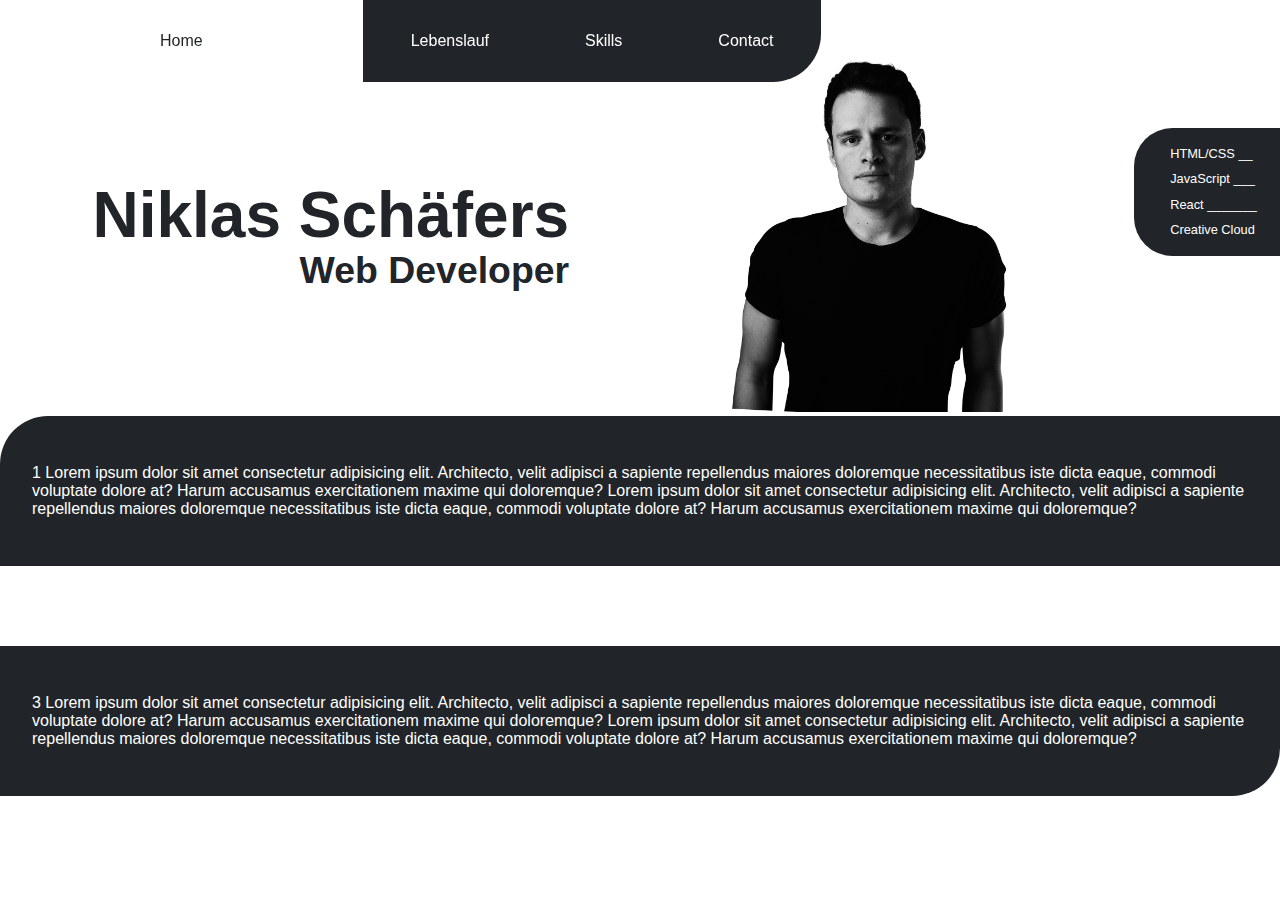
==== index.html @ 7ce63a65 "Created Sidebar and edited html" ====
<!DOCTYPE html>
<html lang="en">
  <head>
    <meta charset="UTF-8" />
    <meta http-equiv="X-UA-Compatible" content="IE=edge" />
    <meta name="viewport" content="width=device-width, initial-scale=1.0" />
    <link href="styles.css" rel="stylesheet" />
    <title>Portfolio</title>
  </head>
  <header>
    <div>
      <ul id="navbar">
        <li><a href="#index.html">Home</a></li>
        <li><a href="#Lebenslauf">Lebenslauf</a></li>
        <li><a href="#Skills">Skills</a></li>
        <li><a href="#Contact">Contact</a></li>
      </ul>
    </div>
  </header>
  <body>
    <div class="content">
      <div class="item-header">
        <h1>Niklas Schäfers</h1>
        <h3>Web Developer</h3>
      </div>
      <div class="item-photo">
        <img
          src="./Dateien/profilbild.jpg"
          width="300em"
          alt="portrait von niklas"
        />
      </div>
      <ul id="skillbar">
        <li><a href="https://en.wikipedia.org/wiki/HTML">HTML/CSS __ </a></li>
        <li><a href="https://www.javascript.com/">JavaScript ___ </a></li>
        <li><a href="https://reactjs.org/">React _______</a></li>
        <li>
          <a href="https://www.adobe.com/de/creativecloud.html"
            >Creative Cloud</a
          >
        </li>
      </ul>
      <div class="item1" id="CV">
        <p>
          1 Lorem ipsum dolor sit amet consectetur adipisicing elit. Architecto,
          velit adipisci a sapiente repellendus maiores doloremque
          necessitatibus iste dicta eaque, commodi voluptate dolore at? Harum
          accusamus exercitationem maxime qui doloremque? Lorem ipsum dolor sit
          amet consectetur adipisicing elit. Architecto, velit adipisci a
          sapiente repellendus maiores doloremque necessitatibus iste dicta
          eaque, commodi voluptate dolore at? Harum accusamus exercitationem
          maxime qui doloremque?
        </p>
      </div>
      <div class="item2" id="Education">
        <p></p>
      </div>
      <div class="item3" id="Contact">
        <p>
          3 Lorem ipsum dolor sit amet consectetur adipisicing elit. Architecto,
          velit adipisci a sapiente repellendus maiores doloremque
          necessitatibus iste dicta eaque, commodi voluptate dolore at? Harum
          accusamus exercitationem maxime qui doloremque? Lorem ipsum dolor sit
          amet consectetur adipisicing elit. Architecto, velit adipisci a
          sapiente repellendus maiores doloremque necessitatibus iste dicta
          eaque, commodi voluptate dolore at? Harum accusamus exercitationem
          maxime qui doloremque?
        </p>
      </div>
    </div>
  </body>
</html>
---- styles.css ----
*,
*:before,
*:after {
  box-sizing: border-box;
}

.content{
    display: grid;
    grid-template-columns: repeat(2, auto);
    grid-template-rows: repeat(4, auto);
    grid-gap: 0px;
    margin: 0;
    
}

.item-header {
    grid-column: 1;
    font-size: 2em;
  justify-self: right;
  margin-top: 2em;
  align-self: center;
  text-align: right;
  line-height: 0.4em;
 
  }
  
  .item-photo {
   
    grid-column: 2;
    justify-self: center;
  align-self: center;
  padding-right: 7em;
  }

  .item1{
    grid-row: 3;
    grid-column: 1/3;
    padding: 2em;
    color: white;
    background-color: #212529;
    border-top-left-radius: 3em;
  }
    .item1:hover {
        background-color: white;
        color: #212529;
  }
  .item2{
    grid-row: 4;
    grid-column: 1/3;
    padding: 2em;
    
  }
  .item2:hover {
    color: white;
    background-color: #212529;
}

  .item3{
    grid-row: 5;
    grid-column: 1/3;
    padding: 2em;
    color: white;
    background-color: #212529;
    border-bottom-right-radius: 3em;
  }
    .item3:hover {
        background-color: white;
        color: #212529;
  }
 


body {
  margin: 0px;
  background-color: white;
  color: #212529;
  font-family: sans-serif;
  
}
#navbar {
    display: grid;
grid-template-columns: repeat(6, auto);
    position: fixed;
  list-style-type: none;
  margin: 0;
  text-align: center;
  padding: 2em 0em 2em 0em;
  overflow: hidden;
  background-color: #212529;
  border-bottom-right-radius: 3em;
}

#navbar li a {
  color: white;
  padding: 2em 3em;
  text-decoration: none;
}

#navbar li a:hover {
    background-color: white;
    color: #212529;
    padding: 10em;
}

#skillbar {
    display: grid;
grid-template-rows: repeat(5, auto);
position: absolute;
right: 0;
  list-style-type: none;
  text-align: left;
  overflow: hidden;
  line-height: 2em;
  overflow: hidden;
  margin-top: 10em;
  background-color: #212529;
  border-top-left-radius: 3em;
  border-bottom-left-radius: 3em;
  font-size: 0.8em;
  padding: 1em;
  padding-left: 1em;
}

#skillbar li a {
    color: white;
    text-decoration: none;
    padding: 0.8em;
    margin-left: 1em;
    
    
  }

  #skillbar li a:hover {
    background-color: white;
    color: #212529;
    
    
   
  }
  
  .content{
    display: grid;
    grid-template-columns: repeat(2, auto);
    grid-template-rows: repeat(4, auto);
    grid-gap: 0px;
    margin: 0;

/*
body h1 {
  text-align: center;
  display: grid;
  justify-content: center;
  align-content: center;
}
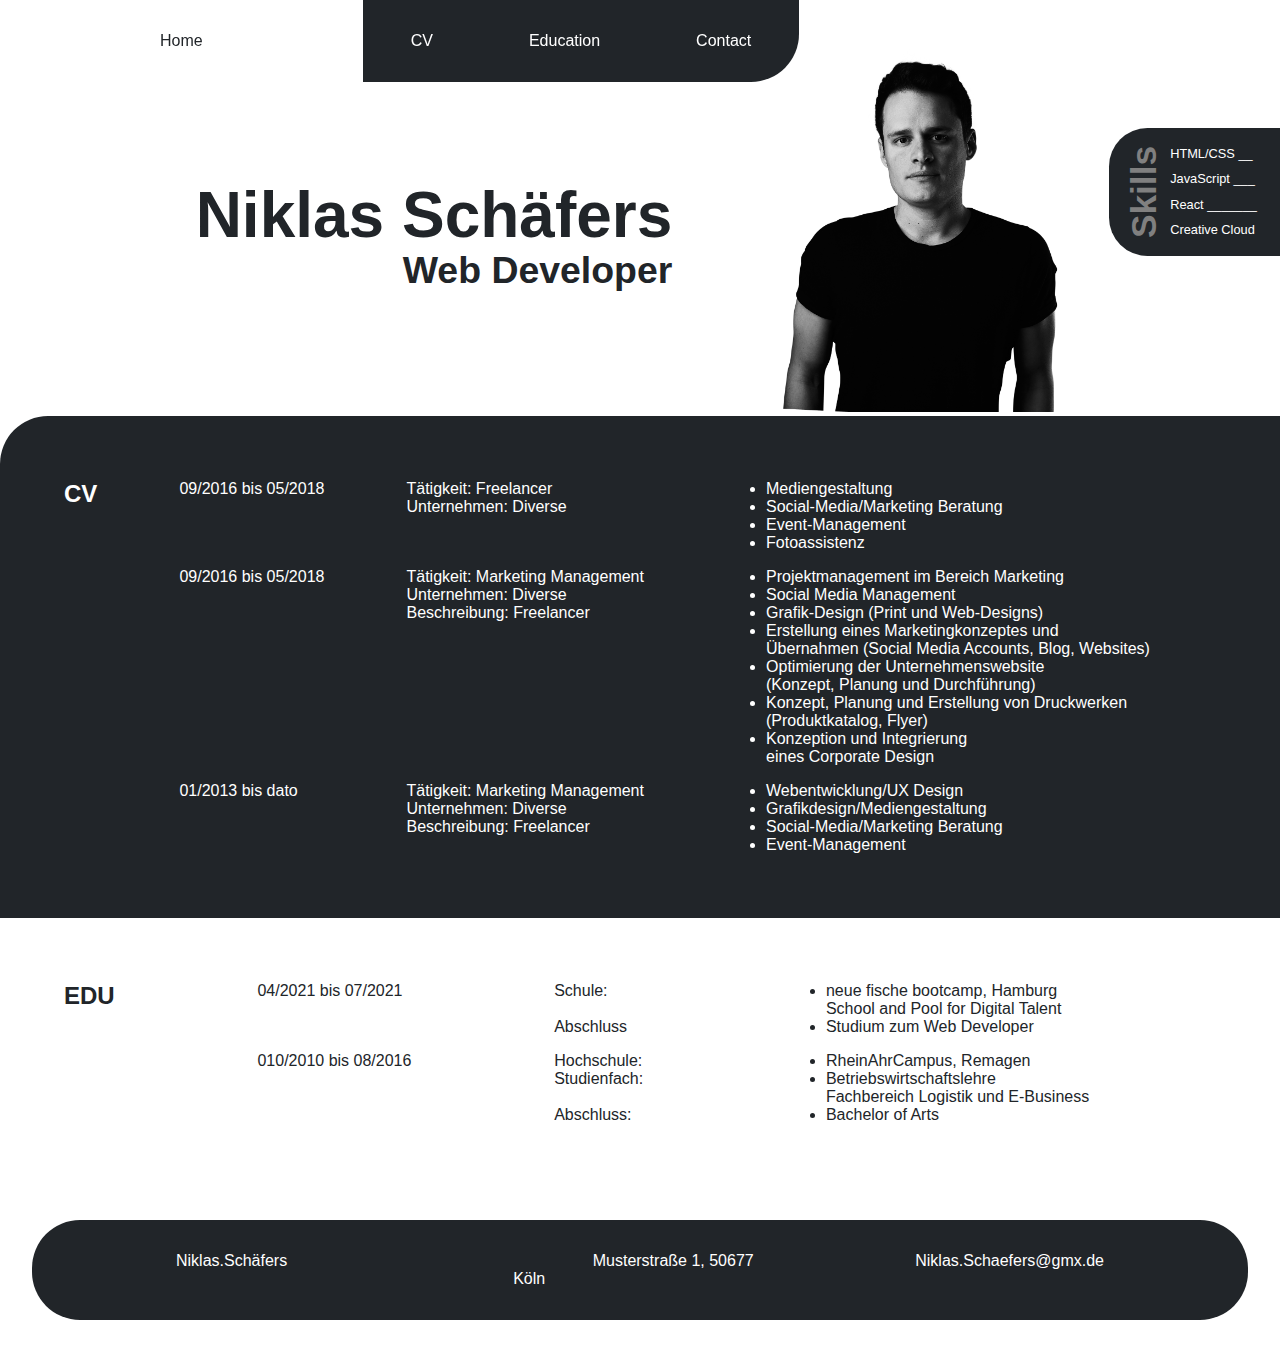
==== commit 2636ee6c: "edited CV and EDU, created contacts" ====
--- a/index.html
+++ b/index.html
@@ -10,18 +10,21 @@
   <header>
     <div>
       <ul id="navbar">
-        <li><a href="#index.html">Home</a></li>
-        <li><a href="#Lebenslauf">Lebenslauf</a></li>
-        <li><a href="#Skills">Skills</a></li>
-        <li><a href="#Contact">Contact</a></li>
+        <li><a href="./index.html">Home</a></li>
+        <li><a href="#cv">CV</a></li>
+        <li><a href="#edu">Education</a></li>
+        <li><a href="#contactdetails">Contact</a></li>
       </ul>
     </div>
   </header>
   <body>
+    <div id="skill">
+      <h2>Skills</h2>
+    </div>
     <div class="content">
       <div class="item-header">
         <h1>Niklas Schäfers</h1>
-        <h3>Web Developer</h3>
+        <h3 id="cv">Web Developer</h3>
       </div>
       <div class="item-photo">
         <img
@@ -30,6 +33,7 @@
           alt="portrait von niklas"
         />
       </div>
+
       <ul id="skillbar">
         <li><a href="https://en.wikipedia.org/wiki/HTML">HTML/CSS __ </a></li>
         <li><a href="https://www.javascript.com/">JavaScript ___ </a></li>
@@ -40,32 +44,120 @@
           >
         </li>
       </ul>
-      <div class="item1" id="CV">
-        <p>
-          1 Lorem ipsum dolor sit amet consectetur adipisicing elit. Architecto,
-          velit adipisci a sapiente repellendus maiores doloremque
-          necessitatibus iste dicta eaque, commodi voluptate dolore at? Harum
-          accusamus exercitationem maxime qui doloremque? Lorem ipsum dolor sit
-          amet consectetur adipisicing elit. Architecto, velit adipisci a
-          sapiente repellendus maiores doloremque necessitatibus iste dicta
-          eaque, commodi voluptate dolore at? Harum accusamus exercitationem
-          maxime qui doloremque?
-        </p>
+      <div class="container1">
+        <section><h2>CV</h2></section>
+        <section class="item1">
+          <p>09/2016 bis 05/2018</p>
+        </section>
+        <section class="item2">
+          <p>Tätigkeit: Freelancer<br />Unternehmen: Diverse <br /></p>
+        </section>
+        <section class="item3">
+          <ul>
+            <li>Mediengestaltung</li>
+            <li>Social-Media/Marketing Beratung</li>
+            <li>Event-Management</li>
+            <li>Fotoassistenz</li>
+          </ul>
+        </section>
+        <!-- </div>
+      <div class="item2"> -->
+        <section class="item1">
+          <p>09/2016 bis 05/2018</p>
+        </section>
+        <section class="item2">
+          <p>
+            Tätigkeit: Marketing Management<br />Unternehmen: Diverse
+            <br />Beschreibung: Freelancer
+          </p>
+        </section>
+        <section class="item3">
+          <ul>
+            <li>Projektmanagement im Bereich Marketing</li>
+            <li>Social Media Management</li>
+            <li>Grafik-Design (Print und Web-Designs)</li>
+            <li>
+              Erstellung eines Marketingkonzeptes und <br />Übernahmen (Social
+              Media Accounts, Blog, Websites)
+            </li>
+            <li>
+              Optimierung der Unternehmenswebsite <br />(Konzept, Planung und
+              Durchführung)
+            </li>
+            <li>
+              Konzept, Planung und Erstellung von Druckwerken
+              <br />(Produktkatalog, Flyer)
+            </li>
+            <li>Konzeption und Integrierung <br />eines Corporate Design</li>
+          </ul>
+        </section>
+        <section class="item1">
+          <p>01/2013 bis dato</p>
+        </section>
+        <section class="item2">
+          <p>
+            Tätigkeit: Marketing Management<br />Unternehmen: Diverse
+            <br />Beschreibung: Freelancer
+          </p>
+        </section>
+        <section class="item3">
+          <ul>
+            <li>Webentwicklung/UX Design</li>
+            <li>Grafikdesign/Mediengestaltung</li>
+            <li>Social-Media/Marketing Beratung</li>
+            <li>Event-Management</li>
+          </ul>
+        </section>
       </div>
-      <div class="item2" id="Education">
-        <p></p>
+      <div class="container2" id="edu">
+        <section><h2>EDU</h2></section>
+        <section class="item1">
+          <p>04/2021 bis 07/2021</p>
+        </section>
+        <section class="item2">
+          <p>Schule: <br /><br />Abschluss</p>
+        </section>
+        <section class="item3">
+          <ul>
+            <li>
+              neue fische bootcamp, Hamburg<br />
+              School and Pool for Digital Talent
+            </li>
+            <li>Studium zum Web Developer</li>
+          </ul>
+        </section>
+        <section class="item1">
+          <p>010/2010 bis 08/2016</p>
+        </section>
+        <section class="item2">
+          <p>Hochschule: <br />Studienfach: <br /><br />Abschluss:</p>
+        </section>
+        <section class="item3">
+          <ul>
+            <li>RheinAhrCampus, Remagen</li>
+            <li>
+              Betriebswirtschaftslehre<br />
+              Fachbereich Logistik und E-Business<br />
+            </li>
+            <li>Bachelor of Arts</li>
+          </ul>
+        </section>
       </div>
-      <div class="item3" id="Contact">
-        <p>
-          3 Lorem ipsum dolor sit amet consectetur adipisicing elit. Architecto,
-          velit adipisci a sapiente repellendus maiores doloremque
-          necessitatibus iste dicta eaque, commodi voluptate dolore at? Harum
-          accusamus exercitationem maxime qui doloremque? Lorem ipsum dolor sit
-          amet consectetur adipisicing elit. Architecto, velit adipisci a
-          sapiente repellendus maiores doloremque necessitatibus iste dicta
-          eaque, commodi voluptate dolore at? Harum accusamus exercitationem
-          maxime qui doloremque?
-        </p>
+      <div class="container3">
+        <ul id="contactdetails">
+          <li>
+            <a href="./index.html">Niklas.Schäfers</a>
+          </li>
+          <li>
+            <a
+              href="https://www.google.com/maps/d/viewer?mid=11gQVWOGYNc6qwz_icrHC0R3rOAQ&ll=50.931549507079374%2C6.918640000000034&z=13"
+              >Musterstraße 1, 50677 Köln</a
+            >
+          </li>
+          <li>
+            <a href="mailto:Niklas.Schaefers@gmx.de">Niklas.Schaefers@gmx.de</a>
+          </li>
+        </ul>
       </div>
     </div>
   </body>
--- a/styles.css
+++ b/styles.css
@@ -4,83 +4,64 @@
   box-sizing: border-box;
 }
 
-.content{
-    display: grid;
-    grid-template-columns: repeat(2, auto);
-    grid-template-rows: repeat(4, auto);
-    grid-gap: 0px;
-    margin: 0;
-    
+.content {
+  display: grid;
+  grid-template-columns: repeat(2, auto);
+  grid-template-rows: repeat(4, auto);
+  grid-gap: 0px;
+  margin: 0;
 }
 
 .item-header {
-    grid-column: 1;
-    font-size: 2em;
+  grid-column: 1;
+  font-size: 2em;
   justify-self: right;
   margin-top: 2em;
   align-self: center;
   text-align: right;
   line-height: 0.4em;
- 
-  }
-  
-  .item-photo {
-   
-    grid-column: 2;
-    justify-self: center;
+}
+
+.item-photo {
+  grid-column: 2;
+  justify-self: center;
   align-self: center;
   padding-right: 7em;
-  }
-
-  .item1{
-    grid-row: 3;
-    grid-column: 1/3;
-    padding: 2em;
-    color: white;
-    background-color: #212529;
-    border-top-left-radius: 3em;
-  }
-    .item1:hover {
-        background-color: white;
-        color: #212529;
-  }
-  .item2{
-    grid-row: 4;
-    grid-column: 1/3;
-    padding: 2em;
-    
-  }
-  .item2:hover {
-    color: white;
-    background-color: #212529;
-}
-
-  .item3{
-    grid-row: 5;
-    grid-column: 1/3;
-    padding: 2em;
-    color: white;
-    background-color: #212529;
-    border-bottom-right-radius: 3em;
-  }
-    .item3:hover {
-        background-color: white;
-        color: #212529;
-  }
- 
-
+}
+
+.container2 {
+  grid-row: 4;
+  grid-column: 1/3;
+  padding: 2em;
+}
+/* .container2:hover {
+  color: white;
+  background-color: #212529;
+} */
+
+.container3 {
+  grid-row: 5;
+  grid-column: 1/3;
+  padding: 2em;
+  background-color: white;
+  color: #212529;
+  border-bottom-right-radius: 3em;
+}
+.container3:hover {
+  background-color: white;
+  color: #212529;
+}
 
 body {
   margin: 0px;
   background-color: white;
   color: #212529;
   font-family: sans-serif;
-  
 }
 #navbar {
-    display: grid;
-grid-template-columns: repeat(6, auto);
-    position: fixed;
+  display: grid;
+  grid-template-columns: repeat(6, auto);
+  position: fixed;
   list-style-type: none;
   margin: 0;
   text-align: center;
@@ -97,16 +78,16 @@
 }
 
 #navbar li a:hover {
-    background-color: white;
-    color: #212529;
-    padding: 10em;
+  background-color: white;
+  color: #212529;
+  padding: 10em;
 }
 
 #skillbar {
-    display: grid;
-grid-template-rows: repeat(5, auto);
-position: absolute;
-right: 0;
+  display: grid;
+  grid-template-rows: repeat(5, auto);
+  position: absolute;
+  right: 0;
   list-style-type: none;
   text-align: left;
   overflow: hidden;
@@ -118,37 +99,109 @@
   border-bottom-left-radius: 3em;
   font-size: 0.8em;
   padding: 1em;
-  padding-left: 1em;
+  padding-left: 3em;
 }
 
 #skillbar li a {
+  color: white;
+  text-decoration: none;
+  padding: 0.8em;
+  margin-left: 1em;
+}
+
+#skillbar li a:hover {
+  background-color: white;
+  color: #212529;
+}
+
+#skill {
+    display: grid;
+  position: absolute;
+  right: 0;
+  font-size: 1.47em;
+  margin-top: 7.3em;
+  margin-right: 3.8em;
+  color: grey;
+  z-index:1;
+  transform: rotate(270deg);
+
+}
+
+
+.container1 {
+  display: grid;
+  grid-template-columns: repeat(auto-fit, 5, 20em);
+  align-content: left;
+  grid-gap: 1em;
+  margin: 0;
+  text-align: left;
+  grid-row: 3;
+  grid-column: 1/3;
+  padding: 4em;
+  color: white;
+  background-color: #212529;
+  border-top-left-radius: 3em;
+}
+
+/* .container1:hover {
+  background-color: white;
+  color: #212529;
+} */
+
+.container2 {
+  display: grid;
+  /* grid-template-columns: repeat(10, 1em); */
+  /* grid-template-columns: repeat(auto-fit, 3, 10em); */
+  align-content: left;
+  grid-gap: 1em;
+  margin: 0;
+  text-align: left;
+  padding: 4em;
+}
+
+h2 {
+  margin: 0em;
+  grid-column: 1;
+}
+
+.item1 {
+  grid-column: 2;
+}
+
+.item2 {
+  grid-column: 3;
+}
+
+.item3 {
+  grid-column: 4;
+}
+
+
+p,
+ul {
+  margin: 0;
+}
+
+#contactdetails {
+  display: grid;
+  grid-template-columns: repeat(3, auto);
+  list-style-type: none;
+  margin: 0;
+  text-align: center;
+  padding: 2em 0em 2em 0em;
+  overflow: hidden;
+  background-color: #212529;
+  border-radius: 3em;
+}
+
+#contactdetails li a {
     color: white;
+    padding: 9em 9em;
     text-decoration: none;
-    padding: 0.8em;
-    margin-left: 1em;
-    
-    
+    grid-column: 2/5;
   }
-
-  #skillbar li a:hover {
+  
+  #contactdetails li a:hover {
     background-color: white;
     color: #212529;
-    
-    
-   
-  }
-  
-  .content{
-    display: grid;
-    grid-template-columns: repeat(2, auto);
-    grid-template-rows: repeat(4, auto);
-    grid-gap: 0px;
-    margin: 0;
-
-/*
-body h1 {
-  text-align: center;
-  display: grid;
-  justify-content: center;
-  align-content: center;
-}
+    /* padding: 10em; */
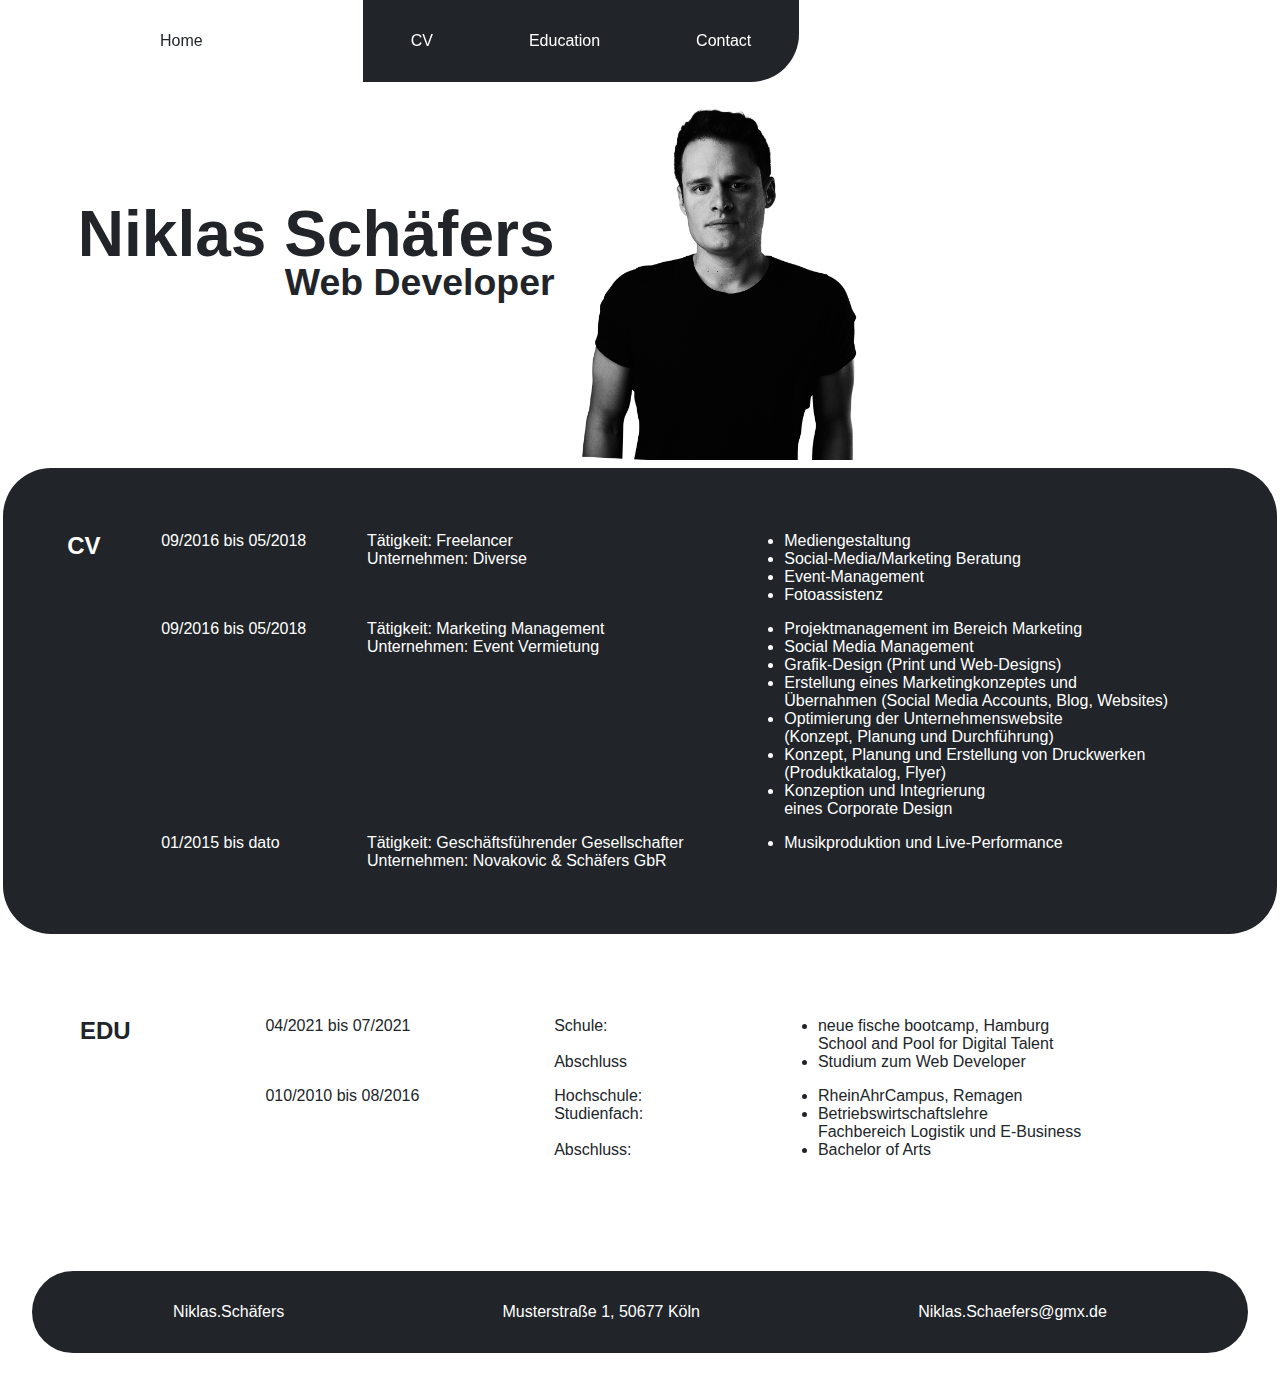
==== commit 6f77457d: "edit to responsive, fixed css, skillbar out commented" ====
--- a/index.html
+++ b/index.html
@@ -7,43 +7,31 @@
     <link href="styles.css" rel="stylesheet" />
     <title>Portfolio</title>
   </head>
-  <header>
-    <div>
-      <ul id="navbar">
-        <li><a href="./index.html">Home</a></li>
-        <li><a href="#cv">CV</a></li>
-        <li><a href="#edu">Education</a></li>
-        <li><a href="#contactdetails">Contact</a></li>
-      </ul>
-    </div>
-  </header>
   <body>
-    <div id="skill">
-      <h2>Skills</h2>
-    </div>
-    <div class="content">
-      <div class="item-header">
-        <h1>Niklas Schäfers</h1>
-        <h3 id="cv">Web Developer</h3>
+    <header>
+      <div>
+        <ul id="navbar">
+          <li><a href="./index.html">Home</a></li>
+          <li><a href="#cv">CV</a></li>
+          <li><a href="#edu">Education</a></li>
+          <li><a href="#contactdetails">Contact</a></li>
+        </ul>
       </div>
-      <div class="item-photo">
-        <img
-          src="./Dateien/profilbild.jpg"
-          width="300em"
-          alt="portrait von niklas"
-        />
+    </header>
+    <section class="all-items">
+      <div class="content">
+        <div class="item-header">
+          <h1>Niklas&nbsp;Schäfers</h1>
+          <h3 id="cv">Web&nbsp;Developer</h3>
+        </div>
+        <div class="item-photo">
+          <img
+            src="./Dateien/profilbild.jpg"
+            width="300em"
+            alt="portrait von niklas"
+          />
+        </div>
       </div>
-
-      <ul id="skillbar">
-        <li><a href="https://en.wikipedia.org/wiki/HTML">HTML/CSS __ </a></li>
-        <li><a href="https://www.javascript.com/">JavaScript ___ </a></li>
-        <li><a href="https://reactjs.org/">React _______</a></li>
-        <li>
-          <a href="https://www.adobe.com/de/creativecloud.html"
-            >Creative Cloud</a
-          >
-        </li>
-      </ul>
       <div class="container1">
         <section><h2>CV</h2></section>
         <section class="item1">
@@ -67,8 +55,8 @@
         </section>
         <section class="item2">
           <p>
-            Tätigkeit: Marketing Management<br />Unternehmen: Diverse
-            <br />Beschreibung: Freelancer
+            Tätigkeit: Marketing Management<br />Unternehmen: Event Vermietung
+            <br />
           </p>
         </section>
         <section class="item3">
@@ -92,20 +80,17 @@
           </ul>
         </section>
         <section class="item1">
-          <p>01/2013 bis dato</p>
+          <p>01/2015 bis dato</p>
         </section>
         <section class="item2">
           <p>
-            Tätigkeit: Marketing Management<br />Unternehmen: Diverse
-            <br />Beschreibung: Freelancer
+            Tätigkeit: Geschäftsführender Gesellschafter<br />Unternehmen:
+            Novakovic & Schäfers GbR
           </p>
         </section>
         <section class="item3">
           <ul>
-            <li>Webentwicklung/UX Design</li>
-            <li>Grafikdesign/Mediengestaltung</li>
-            <li>Social-Media/Marketing Beratung</li>
-            <li>Event-Management</li>
+            <li>Musikproduktion und Live-Performance</li>
           </ul>
         </section>
       </div>
@@ -141,6 +126,16 @@
             </li>
             <li>Bachelor of Arts</li>
           </ul>
+          <!-- <ul id="skillbar">
+            <li><a href="https://en.wikipedia.org/wiki/HTML">HTML/CSS </a></li>
+            <li><a href="https://www.javascript.com/">JavaScript </a></li>
+            <li><a href="https://reactjs.org/">React</a></li>
+            <li>
+              <a href="https://www.adobe.com/de/creativecloud.html"
+                >Creative&nbsp;Cloud</a
+              >
+            </li>
+          </ul> -->
         </section>
       </div>
       <div class="container3">
@@ -151,7 +146,7 @@
           <li>
             <a
               href="https://www.google.com/maps/d/viewer?mid=11gQVWOGYNc6qwz_icrHC0R3rOAQ&ll=50.931549507079374%2C6.918640000000034&z=13"
-              >Musterstraße 1, 50677 Köln</a
+              >Musterstraße&nbsp;1,&nbsp;50677&nbsp;Köln</a
             >
           </li>
           <li>
@@ -159,6 +154,6 @@
           </li>
         </ul>
       </div>
-    </div>
+    </section>
   </body>
 </html>
--- a/styles.css
+++ b/styles.css
@@ -4,29 +4,36 @@
   box-sizing: border-box;
 }
 
+body {
+  margin: 0px;
+  background-color: white;
+  color: #212529;
+  font-family: sans-serif;
+  /* font-size: calc(0.6rem + 0.6vw); */
+}
 .content {
   display: grid;
-  grid-template-columns: repeat(2, auto);
-  grid-template-rows: repeat(4, auto);
-  grid-gap: 0px;
-  margin: 0;
+  padding-top: 3em;
+  padding-left: 3em;
+  grid-template-columns: repeat(3, auto);
+  grid-template-rows: repeat(3, auto);
 }
 
 .item-header {
   grid-column: 1;
-  font-size: 2em;
+  grid-row: 2;
   justify-self: right;
-  margin-top: 2em;
   align-self: center;
   text-align: right;
-  line-height: 0.4em;
+  line-height: 0.4vw;
+  font-size: 2em;
 }
 
 .item-photo {
   grid-column: 2;
+  grid-row: span 3;
   justify-self: center;
   align-self: center;
-  padding-right: 7em;
 }
 
 .container2 {
@@ -52,12 +59,6 @@
   color: #212529;
 }
 
-body {
-  margin: 0px;
-  background-color: white;
-  color: #212529;
-  font-family: sans-serif;
-}
 #navbar {
   display: grid;
   grid-template-columns: repeat(6, auto);
@@ -85,21 +86,16 @@
 
 #skillbar {
   display: grid;
-  grid-template-rows: repeat(5, auto);
-  position: absolute;
-  right: 0;
+  grid-column: 3;
+  grid-row: 2;
+  position: right;
   list-style-type: none;
-  text-align: left;
-  overflow: hidden;
+  text-align: right;
   line-height: 2em;
-  overflow: hidden;
-  margin-top: 10em;
   background-color: #212529;
   border-top-left-radius: 3em;
   border-bottom-left-radius: 3em;
   font-size: 0.8em;
-  padding: 1em;
-  padding-left: 3em;
 }
 
 #skillbar li a {
@@ -115,32 +111,30 @@
 }
 
 #skill {
-    display: grid;
+  display: grid;
   position: absolute;
   right: 0;
   font-size: 1.47em;
   margin-top: 7.3em;
   margin-right: 3.8em;
   color: grey;
-  z-index:1;
+  z-index: 1;
   transform: rotate(270deg);
-
-}
-
+}
 
 .container1 {
   display: grid;
-  grid-template-columns: repeat(auto-fit, 5, 20em);
+  grid-template-columns: repeat(4, auto);
   align-content: left;
   grid-gap: 1em;
-  margin: 0;
+  margin: 0.2em;
   text-align: left;
   grid-row: 3;
   grid-column: 1/3;
   padding: 4em;
   color: white;
   background-color: #212529;
-  border-top-left-radius: 3em;
+  border-radius: 3em;
 }
 
 /* .container1:hover {
@@ -158,6 +152,14 @@
   text-align: left;
   padding: 4em;
 }
+.container2 {
+  display: grid;
+  grid-template-columns: repeat(4, auto);
+  align-content: left;
+  grid-gap: 1em;
+  margin: 1em;
+  text-align: left;
+}
 
 h2 {
   margin: 0em;
@@ -176,7 +178,6 @@
   grid-column: 4;
 }
 
-
 p,
 ul {
   margin: 0;
@@ -188,20 +189,25 @@
   list-style-type: none;
   margin: 0;
   text-align: center;
-  padding: 2em 0em 2em 0em;
+  padding: 2em;
   overflow: hidden;
   background-color: #212529;
   border-radius: 3em;
 }
 
 #contactdetails li a {
-    color: white;
-    padding: 9em 9em;
-    text-decoration: none;
-    grid-column: 2/5;
-  }
-  
-  #contactdetails li a:hover {
-    background-color: white;
-    color: #212529;
-    /* padding: 10em; */
+  color: white;
+  text-decoration: none;
+  padding: 2em;
+}
+
+#contactdetails li a:hover {
+  background-color: white;
+  color: #212529;
+}
+
+.all-items {
+  display: grid;
+  grid-template-columns: repeat(auto);
+  grid-template-rows: repeat(3, auto);
+}
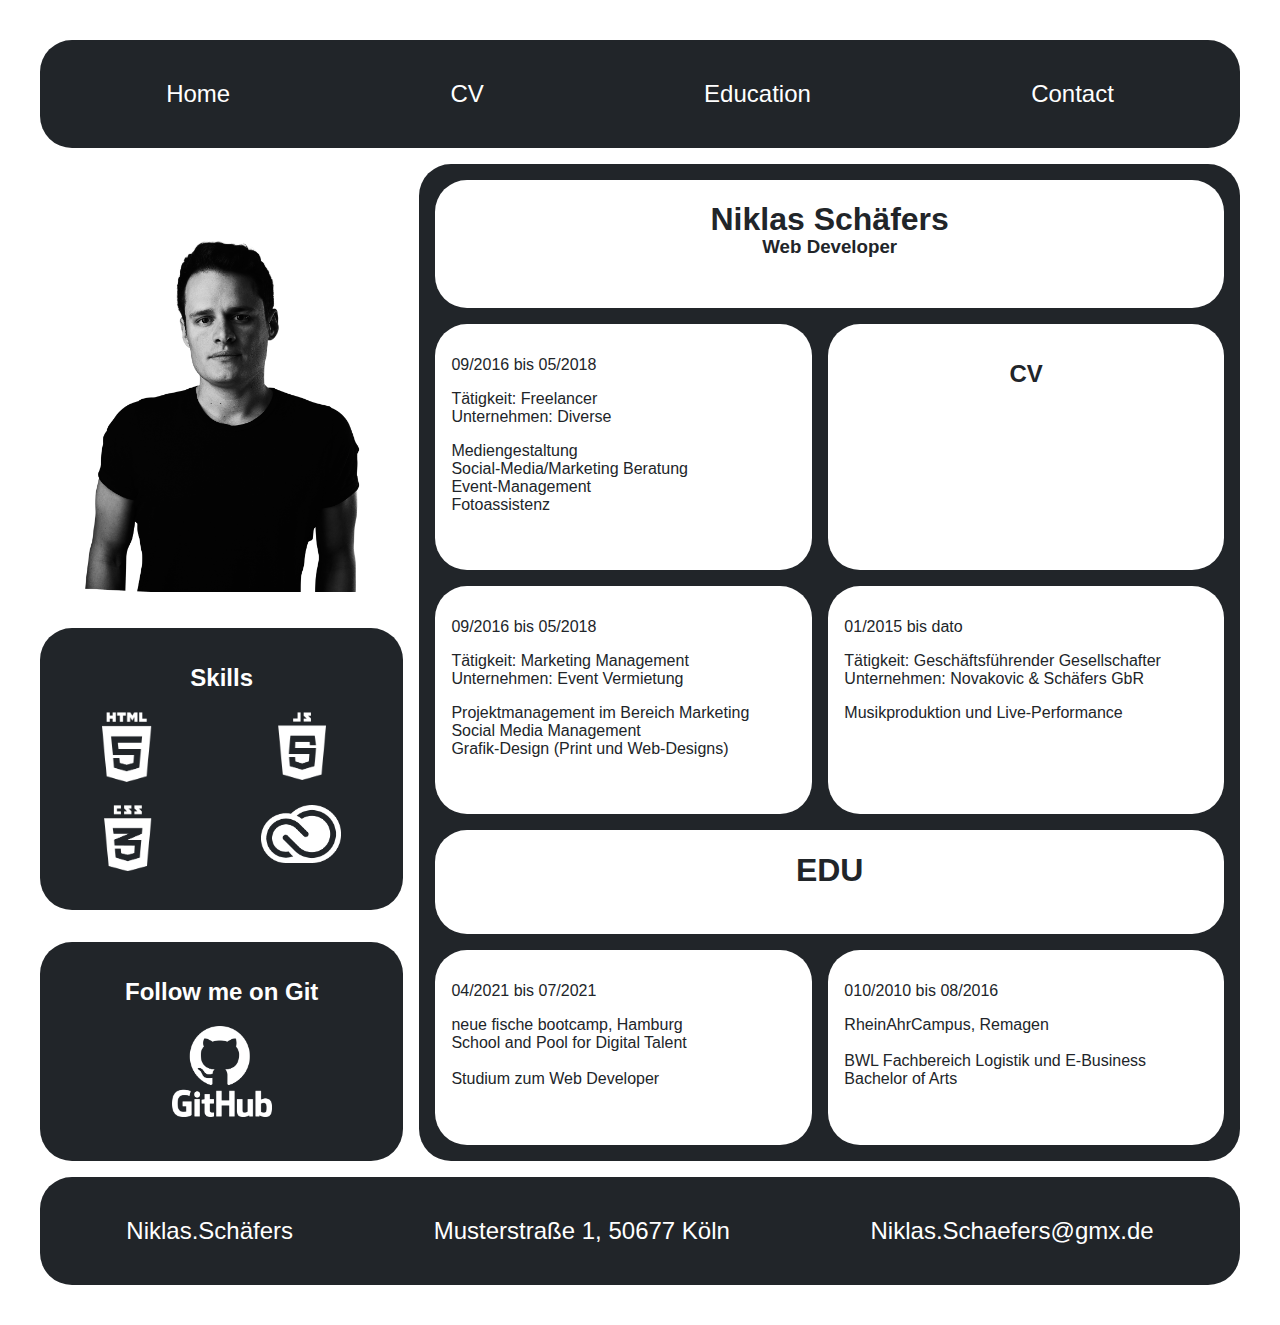
==== commit a4fcc538: "second try" ====
--- a/index.html
+++ b/index.html
@@ -8,140 +8,128 @@
     <title>Portfolio</title>
   </head>
   <body>
-    <header>
-      <div>
-        <ul id="navbar">
+    <div class="wrapper">
+      <div class="box a">
+        <ul>
           <li><a href="./index.html">Home</a></li>
-          <li><a href="#cv">CV</a></li>
+          <li><a href=".">CV</a></li>
           <li><a href="#edu">Education</a></li>
           <li><a href="#contactdetails">Contact</a></li>
         </ul>
       </div>
-    </header>
-    <section class="all-items">
-      <div class="content">
-        <div class="item-header">
+      <div class="box b">
+        <h2>Skills</h2>
+        <ul>
+          <li>
+            <a href="https://en.wikipedia.org/wiki/HTML"
+              ><img src="./Dateien/html.png" width="50em" alt="html-logo"
+            /></a>
+          </li>
+          <li>
+            <a href="https://www.javascript.com/"
+              ><img src="./Dateien/js.png" width="50em" alt="javescipt-logo" />
+            </a>
+          </li>
+          <li>
+            <a href="https://reactjs.org/"
+              ><img src="./Dateien/css.png" width="50em" alt="react" />
+            </a>
+          </li>
+          <li>
+            <a href="https://www.adobe.com/de/creativecloud.html"
+              ><img src="./Dateien/cc.png" width="80em" alt="creative-logo" />
+            </a>
+          </li>
+        </ul>
+      </div>
+      <div class="box b1">
+        <h2>Follow me on Git</h2>
+        <a href="https://github.com/Niklas-Schaefers"
+          ><img src="./Dateien/github.png" width="100em" alt="github-logo" />
+        </a>
+      </div>
+      <div class="box c">
+        <img
+          src="./Dateien/niklas.png"
+          width="300em"
+          alt="portrait von niklas"
+        />
+      </div>
+      <div class="box d">
+        <div class="box e">
           <h1>Niklas&nbsp;Schäfers</h1>
           <h3 id="cv">Web&nbsp;Developer</h3>
         </div>
-        <div class="item-photo">
-          <img
-            src="./Dateien/profilbild.jpg"
-            width="300em"
-            alt="portrait von niklas"
-          />
-        </div>
-      </div>
-      <div class="container1">
-        <section><h2>CV</h2></section>
-        <section class="item1">
+        <div class="box f">
           <p>09/2016 bis 05/2018</p>
-        </section>
-        <section class="item2">
           <p>Tätigkeit: Freelancer<br />Unternehmen: Diverse <br /></p>
-        </section>
-        <section class="item3">
           <ul>
             <li>Mediengestaltung</li>
             <li>Social-Media/Marketing Beratung</li>
             <li>Event-Management</li>
             <li>Fotoassistenz</li>
           </ul>
-        </section>
-        <!-- </div>
-      <div class="item2"> -->
-        <section class="item1">
+        </div>
+        <div class="box l">
+          <h2>CV</h2>
+          <p>
+            <!-- Lorem ipsum dolor sit amet consectetur adipisicing elit.<br />
+            Dignissimos, adipisci! Quidem culpa minus quis quam sunt a, sint<br />
+            velit fuga suscipit nostrum adipisci temporibus consequuntur
+            porro<br />
+            unde voluptatibus? Quis, quae. -->
+          </p>
+        </div>
+        <div class="box g">
           <p>09/2016 bis 05/2018</p>
-        </section>
-        <section class="item2">
           <p>
             Tätigkeit: Marketing Management<br />Unternehmen: Event Vermietung
             <br />
           </p>
-        </section>
-        <section class="item3">
           <ul>
             <li>Projektmanagement im Bereich Marketing</li>
             <li>Social Media Management</li>
             <li>Grafik-Design (Print und Web-Designs)</li>
-            <li>
-              Erstellung eines Marketingkonzeptes und <br />Übernahmen (Social
-              Media Accounts, Blog, Websites)
-            </li>
-            <li>
-              Optimierung der Unternehmenswebsite <br />(Konzept, Planung und
-              Durchführung)
-            </li>
-            <li>
-              Konzept, Planung und Erstellung von Druckwerken
-              <br />(Produktkatalog, Flyer)
-            </li>
-            <li>Konzeption und Integrierung <br />eines Corporate Design</li>
           </ul>
-        </section>
-        <section class="item1">
+        </div>
+        <div class="box h">
           <p>01/2015 bis dato</p>
-        </section>
-        <section class="item2">
           <p>
             Tätigkeit: Geschäftsführender Gesellschafter<br />Unternehmen:
             Novakovic & Schäfers GbR
           </p>
-        </section>
-        <section class="item3">
           <ul>
             <li>Musikproduktion und Live-Performance</li>
           </ul>
-        </section>
-      </div>
-      <div class="container2" id="edu">
-        <section><h2>EDU</h2></section>
-        <section class="item1">
+        </div>
+        <div class="box i">
+          <h1>EDU</h1>
+        </div>
+        <div class="box j">
           <p>04/2021 bis 07/2021</p>
-        </section>
-        <section class="item2">
-          <p>Schule: <br /><br />Abschluss</p>
-        </section>
-        <section class="item3">
+          <!-- <p>Schule: <br /><br />Abschluss</p> -->
           <ul>
             <li>
               neue fische bootcamp, Hamburg<br />
-              School and Pool for Digital Talent
+              School and Pool for Digital Talent<br />
             </li>
-            <li>Studium zum Web Developer</li>
+            <li><br />Studium zum Web Developer</li>
           </ul>
-        </section>
-        <section class="item1">
+        </div>
+        <div class="box k">
           <p>010/2010 bis 08/2016</p>
-        </section>
-        <section class="item2">
-          <p>Hochschule: <br />Studienfach: <br /><br />Abschluss:</p>
-        </section>
-        <section class="item3">
           <ul>
             <li>RheinAhrCampus, Remagen</li>
-            <li>
-              Betriebswirtschaftslehre<br />
-              Fachbereich Logistik und E-Business<br />
-            </li>
+            <li><br />BWL Fachbereich Logistik und E-Business<br /></li>
             <li>Bachelor of Arts</li>
           </ul>
-          <!-- <ul id="skillbar">
-            <li><a href="https://en.wikipedia.org/wiki/HTML">HTML/CSS </a></li>
-            <li><a href="https://www.javascript.com/">JavaScript </a></li>
-            <li><a href="https://reactjs.org/">React</a></li>
-            <li>
-              <a href="https://www.adobe.com/de/creativecloud.html"
-                >Creative&nbsp;Cloud</a
-              >
-            </li>
-          </ul> -->
-        </section>
+        </div>
+        <!-- <div class="box m">M</div> -->
       </div>
-      <div class="container3">
-        <ul id="contactdetails">
+      <div class="box footer">
+        <ul>
           <li>
-            <a href="./index.html">Niklas.Schäfers</a>
+            <a href="./first-try.html">Niklas.Schäfers</a>
           </li>
           <li>
             <a
@@ -154,6 +142,6 @@
           </li>
         </ul>
       </div>
-    </section>
+    </div>
   </body>
 </html>
--- a/styles.css
+++ b/styles.css
@@ -3,211 +3,150 @@
 *:after {
   box-sizing: border-box;
 }
-
 body {
-  margin: 0px;
-  background-color: white;
-  color: #212529;
-  font-family: sans-serif;
-  /* font-size: calc(0.6rem + 0.6vw); */
-}
-.content {
-  display: grid;
-  padding-top: 3em;
-  padding-left: 3em;
-  grid-template-columns: repeat(3, auto);
-  grid-template-rows: repeat(3, auto);
+  margin: 40px;
 }
 
-.item-header {
-  grid-column: 1;
-  grid-row: 2;
-  justify-self: right;
-  align-self: center;
-  text-align: right;
-  line-height: 0.4vw;
-  font-size: 2em;
+ul {
+  padding: 0em;
+  list-style-type: none;
 }
 
-.item-photo {
-  grid-column: 2;
-  grid-row: span 3;
-  justify-self: center;
-  align-self: center;
-}
-
-.container2 {
-  grid-row: 4;
-  grid-column: 1/3;
-  padding: 2em;
-}
-/* .container2:hover {
-  color: white;
-  background-color: #212529;
-} */
-
-.container3 {
-  grid-row: 5;
-  grid-column: 1/3;
-  padding: 2em;
-  background-color: white;
-  color: #212529;
-  border-bottom-right-radius: 3em;
-}
-.container3:hover {
+.wrapper {
+  display: grid;
+  gap: 1em;
+  /* grid-template-columns: 5em */
   background-color: white;
   color: #212529;
 }
 
-#navbar {
-  display: grid;
-  grid-template-columns: repeat(6, auto);
-  position: fixed;
-  list-style-type: none;
-  margin: 0;
-  text-align: center;
-  padding: 2em 0em 2em 0em;
-  overflow: hidden;
+.box {
   background-color: #212529;
-  border-bottom-right-radius: 3em;
+  color: white;
+  border-radius: 2em;
+  padding: 1em;
+  font-size: 1em;
+  font-family: sans-serif;
 }
 
-#navbar li a {
-  color: white;
-  padding: 2em 3em;
-  text-decoration: none;
-}
-
-#navbar li a:hover {
-  background-color: white;
-  color: #212529;
-  padding: 10em;
-}
-
-#skillbar {
-  display: grid;
-  grid-column: 3;
-  grid-row: 2;
-  position: right;
-  list-style-type: none;
-  text-align: right;
-  line-height: 2em;
-  background-color: #212529;
-  border-top-left-radius: 3em;
-  border-bottom-left-radius: 3em;
-  font-size: 0.8em;
-}
-
-#skillbar li a {
-  color: white;
-  text-decoration: none;
-  padding: 0.8em;
-  margin-left: 1em;
-}
-
-#skillbar li a:hover {
+.box .box {
   background-color: white;
   color: #212529;
 }
 
-#skill {
-  display: grid;
-  position: absolute;
-  right: 0;
-  font-size: 1.47em;
-  margin-top: 7.3em;
-  margin-right: 3.8em;
-  color: grey;
-  z-index: 1;
-  transform: rotate(270deg);
+h2,
+h1 {
+  text-align: center;
 }
 
-.container1 {
+.a {
+  grid-column: 1 / 5;
+}
+.a ul {
   display: grid;
   grid-template-columns: repeat(4, auto);
-  align-content: left;
-  grid-gap: 1em;
-  margin: 0.2em;
-  text-align: left;
-  grid-row: 3;
-  grid-column: 1/3;
-  padding: 4em;
-  color: white;
-  background-color: #212529;
-  border-radius: 3em;
+  text-align: center;
+  overflow: hidden;
+  font-size: 1.5em;
 }
 
-/* .container1:hover {
-  background-color: white;
-  color: #212529;
-} */
-
-.container2 {
-  display: grid;
-  /* grid-template-columns: repeat(10, 1em); */
-  /* grid-template-columns: repeat(auto-fit, 3, 10em); */
-  align-content: left;
-  grid-gap: 1em;
-  margin: 0;
-  text-align: left;
-  padding: 4em;
+.a li a {
+  text-decoration: none;
+  color: white;
 }
-.container2 {
-  display: grid;
-  grid-template-columns: repeat(4, auto);
-  align-content: left;
-  grid-gap: 1em;
-  margin: 1em;
-  text-align: left;
-}
-
-h2 {
-  margin: 0em;
-  grid-column: 1;
-}
-
-.item1 {
-  grid-column: 2;
-}
-
-.item2 {
-  grid-column: 3;
-}
-
-.item3 {
-  grid-column: 4;
-}
-
-p,
-ul {
-  margin: 0;
-}
-
-#contactdetails {
-  display: grid;
-  grid-template-columns: repeat(3, auto);
-  list-style-type: none;
-  margin: 0;
-  text-align: center;
-  padding: 2em;
-  overflow: hidden;
-  background-color: #212529;
-  border-radius: 3em;
-}
-
-#contactdetails li a {
-  color: white;
-  text-decoration: none;
-  padding: 2em;
-}
-
-#contactdetails li a:hover {
+.a li a:hover {
   background-color: white;
   color: #212529;
 }
 
-.all-items {
+.b {
+  grid-row: 3;
+}
+
+.b ul {
   display: grid;
-  grid-template-columns: repeat(auto);
-  grid-template-rows: repeat(3, auto);
+  grid-template-columns: repeat(2, auto);
+  grid-template-rows: repeat(2, auto);
+  text-align: center;
+  gap: 1em;
+  overflow: hidden;
+  font-size: 1em;
 }
+
+.b li a {
+  text-decoration: none;
+  color: white;
+}
+.b li a:hover {
+  background-color: white;
+  color: #212529;
+}
+
+.b1 {
+  grid-row: 5;
+  text-align: center;
+  padding-bottom: 2.5em;
+}
+
+
+
+.c {
+  grid-column: 5em;
+  grid-row: 2;
+  background-color: white;  
+    margin: 0 auto;
+}
+
+.d {
+  grid-column: 2 / 5;
+  grid-row: 2 / 6;
+  display: grid;
+  gap: 1em;
+  grid-template-rows: subgrid
+  grid-template-rows: subgrid;
+}
+
+.e {
+  grid-column: 1/3;
+  grid-row: 1;
+  text-align: center;
+  line-height: 0.4vw;
+}
+
+.i {
+  grid-column: 1/3;
+  grid-row: 4;
+  text-align: center;
+  line-height: 0.4vw;
+}
+
+.f {
+  grid-column: 1;
+  grid-row: 2;
+}
+.l {
+  grid-column: 2;
+  grid-row: 2;
+}
+
+.footer{
+  grid-column: 1/5;
+  grid-row: 6;
+}
+
+.footer ul {
+  display: grid;
+  grid-template-columns: repeat(3, auto);
+  text-align: center;
+  overflow: hidden;
+  font-size: 1.5em;
+}
+
+.footer li a {
+  text-decoration: none;
+  color: white;
+}
+.footer li a:hover {
+  background-color: white;
+  color: #212529;
+}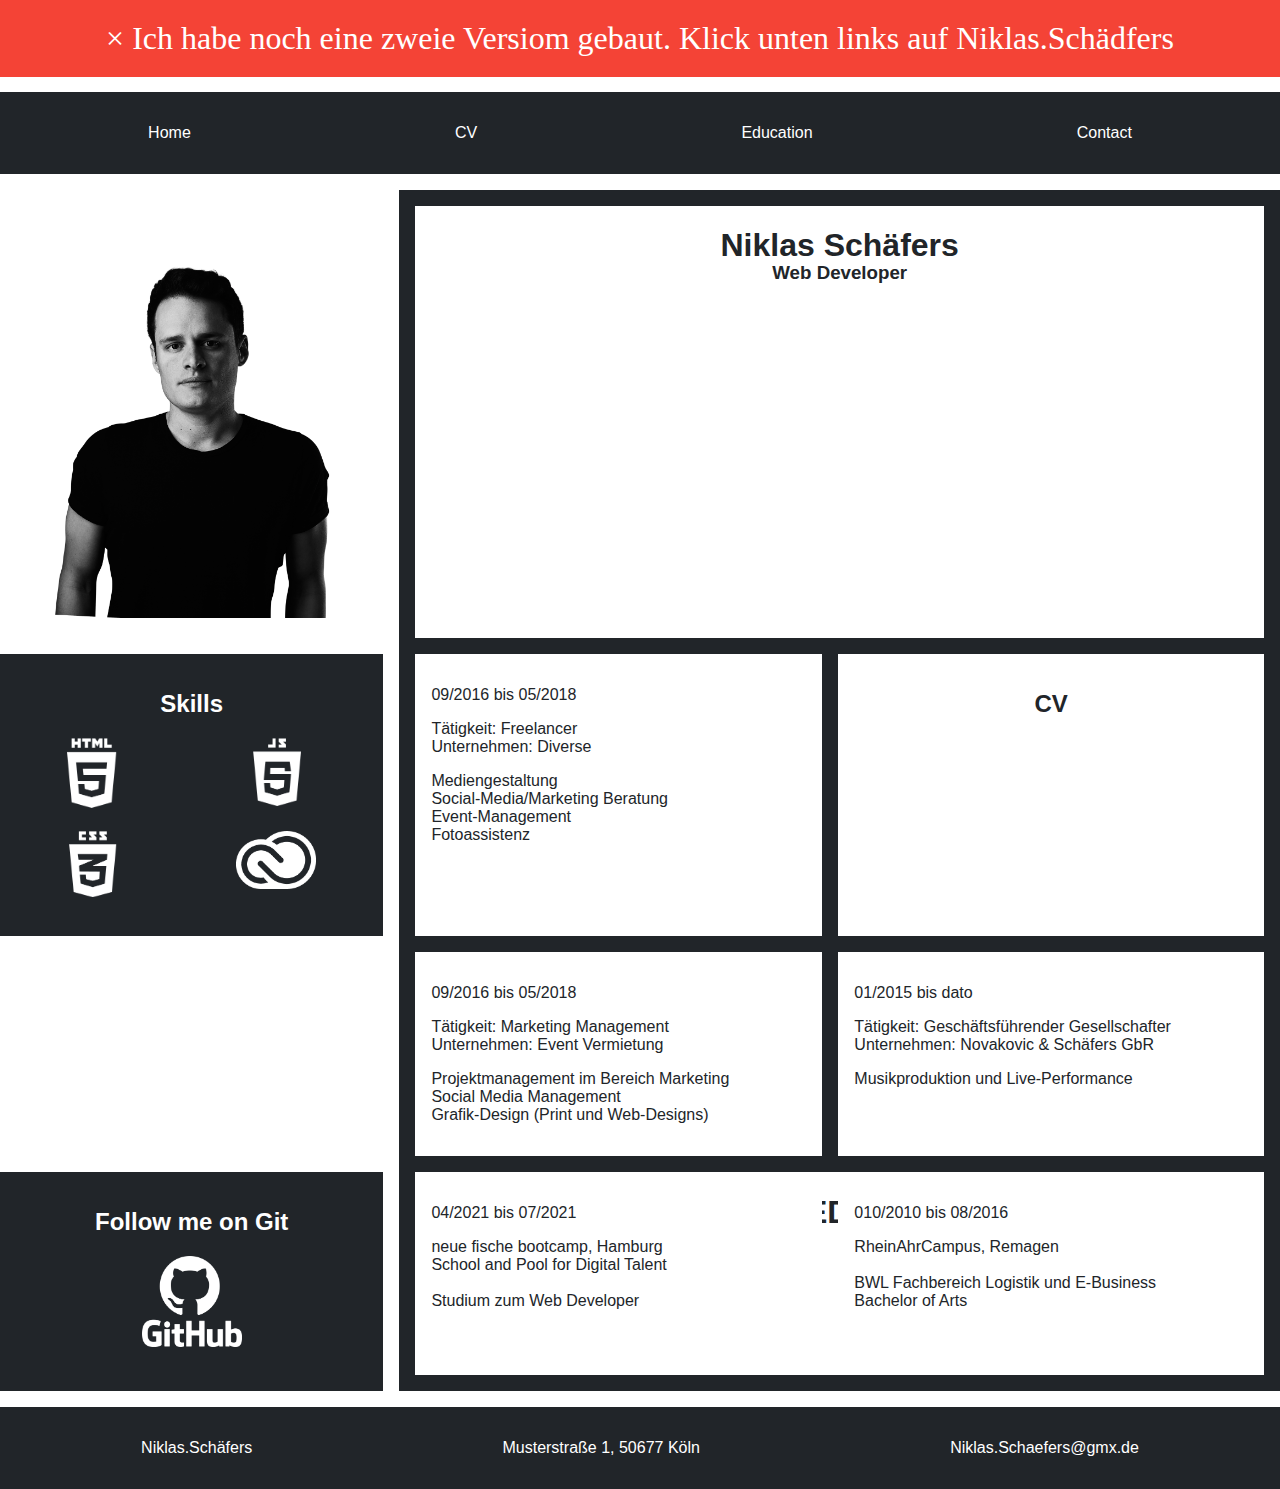
==== commit 7184e937: "alert" ====
--- a/index.html
+++ b/index.html
@@ -8,6 +8,13 @@
     <title>Portfolio</title>
   </head>
   <body>
+    <div class="alert">
+      <span class="closebtn" onclick="this.parentElement.style.display='none';"
+        >&times;</span
+      >
+      Ich habe noch eine zweie Versiom gebaut. Klick unten links auf
+      Niklas.Schädfers
+    </div>
     <div class="wrapper">
       <div class="box a">
         <ul>
--- a/styles.css
+++ b/styles.css
@@ -4,7 +4,7 @@
   box-sizing: border-box;
 }
 body {
-  margin: 40px;
+  margin: 0em;
 }
 
 ul {
@@ -23,7 +23,7 @@
 .box {
   background-color: #212529;
   color: white;
-  border-radius: 2em;
+  /* border-radius: 2em; */
   padding: 1em;
   font-size: 1em;
   font-family: sans-serif;
@@ -47,7 +47,7 @@
   grid-template-columns: repeat(4, auto);
   text-align: center;
   overflow: hidden;
-  font-size: 1.5em;
+  font-size: 1em;
 }
 
 .a li a {
@@ -88,13 +88,11 @@
   padding-bottom: 2.5em;
 }
 
-
-
 .c {
   grid-column: 5em;
   grid-row: 2;
-  background-color: white;  
-    margin: 0 auto;
+  background-color: white;
+  margin: 0 auto;
 }
 
 .d {
@@ -102,7 +100,6 @@
   grid-row: 2 / 6;
   display: grid;
   gap: 1em;
-  grid-template-rows: subgrid
   grid-template-rows: subgrid;
 }
 
@@ -129,9 +126,10 @@
   grid-row: 2;
 }
 
-.footer{
+.footer {
   grid-column: 1/5;
   grid-row: 6;
+  font-size: 1em;
 }
 
 .footer ul {
@@ -139,7 +137,7 @@
   grid-template-columns: repeat(3, auto);
   text-align: center;
   overflow: hidden;
-  font-size: 1.5em;
+  font-size: 1em;
 }
 
 .footer li a {
@@ -149,4 +147,12 @@
 .footer li a:hover {
   background-color: white;
   color: #212529;
-}+}
+
+.alert {
+  padding: 20px;
+  background-color: #f44336; /* Red */
+  color: white;
+  margin-bottom: 15px;
+  font-size: 2em;
+  text-align: center;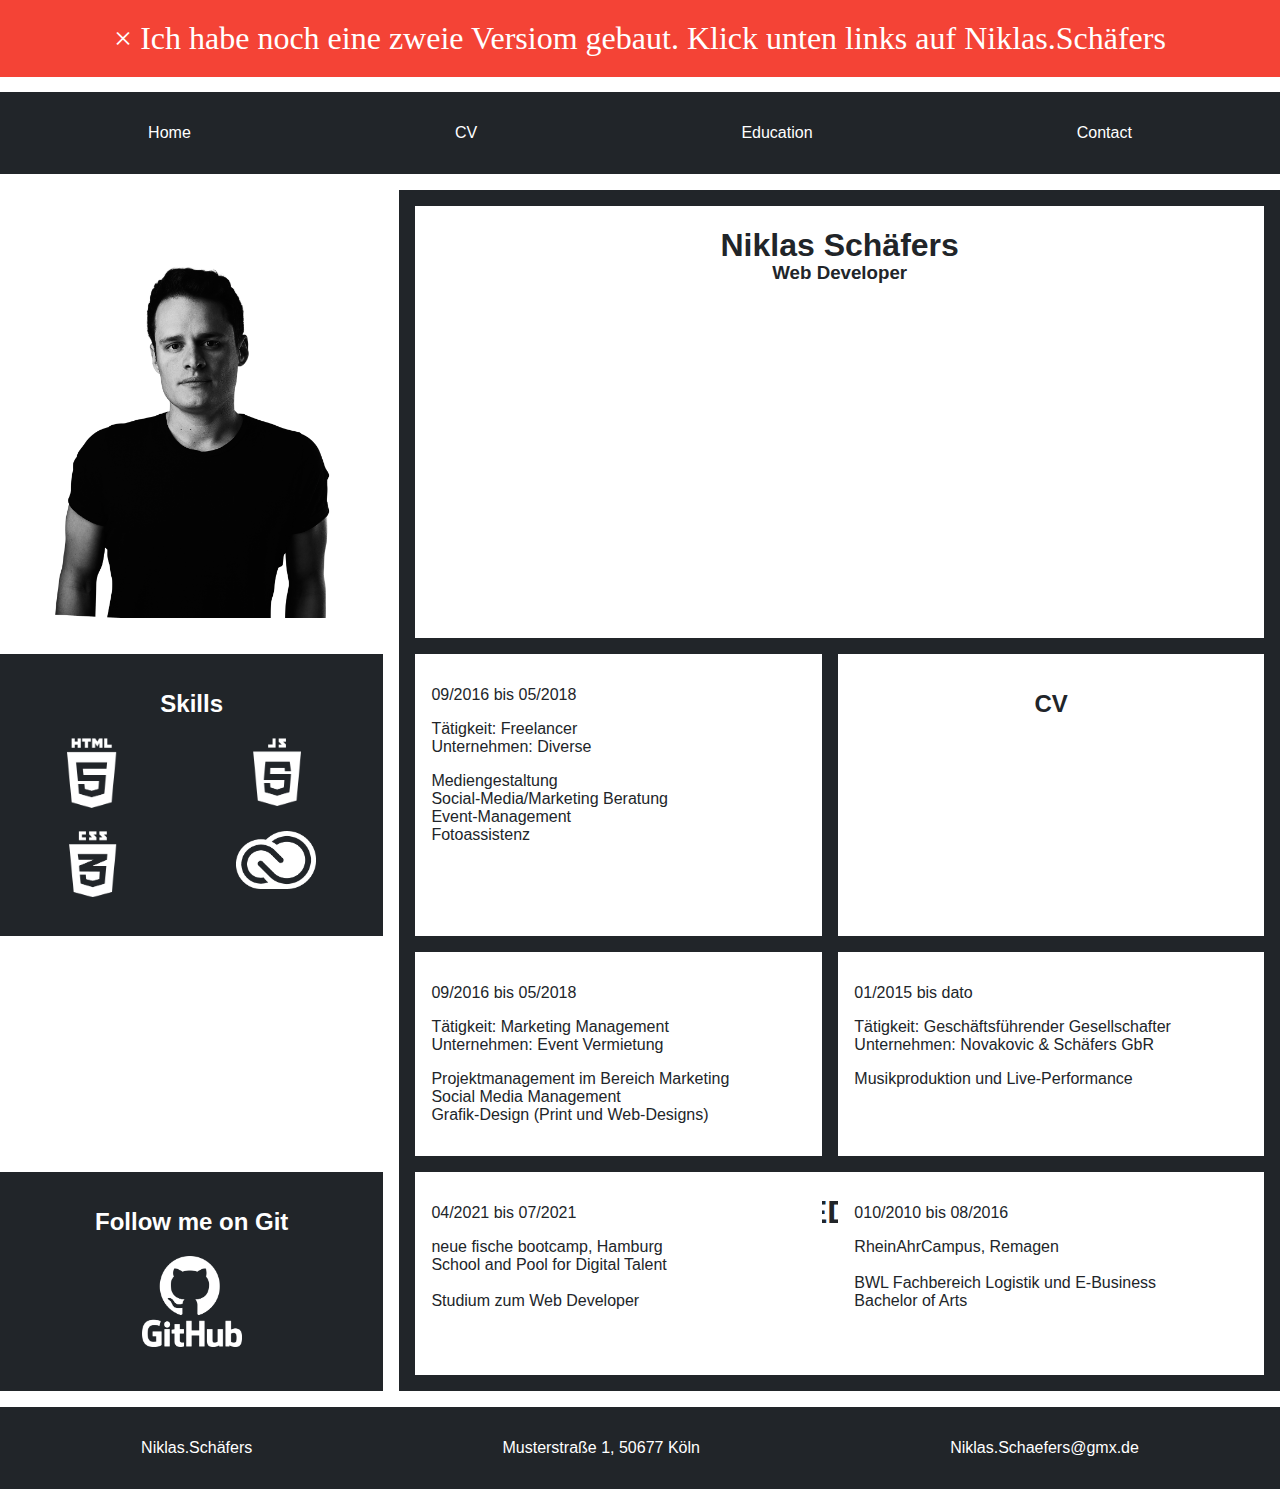
==== commit 0b42429c: "alert" ====
--- a/index.html
+++ b/index.html
@@ -13,7 +13,7 @@
         >&times;</span
       >
       Ich habe noch eine zweie Versiom gebaut. Klick unten links auf
-      Niklas.Schädfers
+      Niklas.Schäfers
     </div>
     <div class="wrapper">
       <div class="box a">
--- a/styles.css
+++ b/styles.css
@@ -155,4 +155,5 @@
   color: white;
   margin-bottom: 15px;
   font-size: 2em;
-  text-align: center;+  text-align: center;
+}
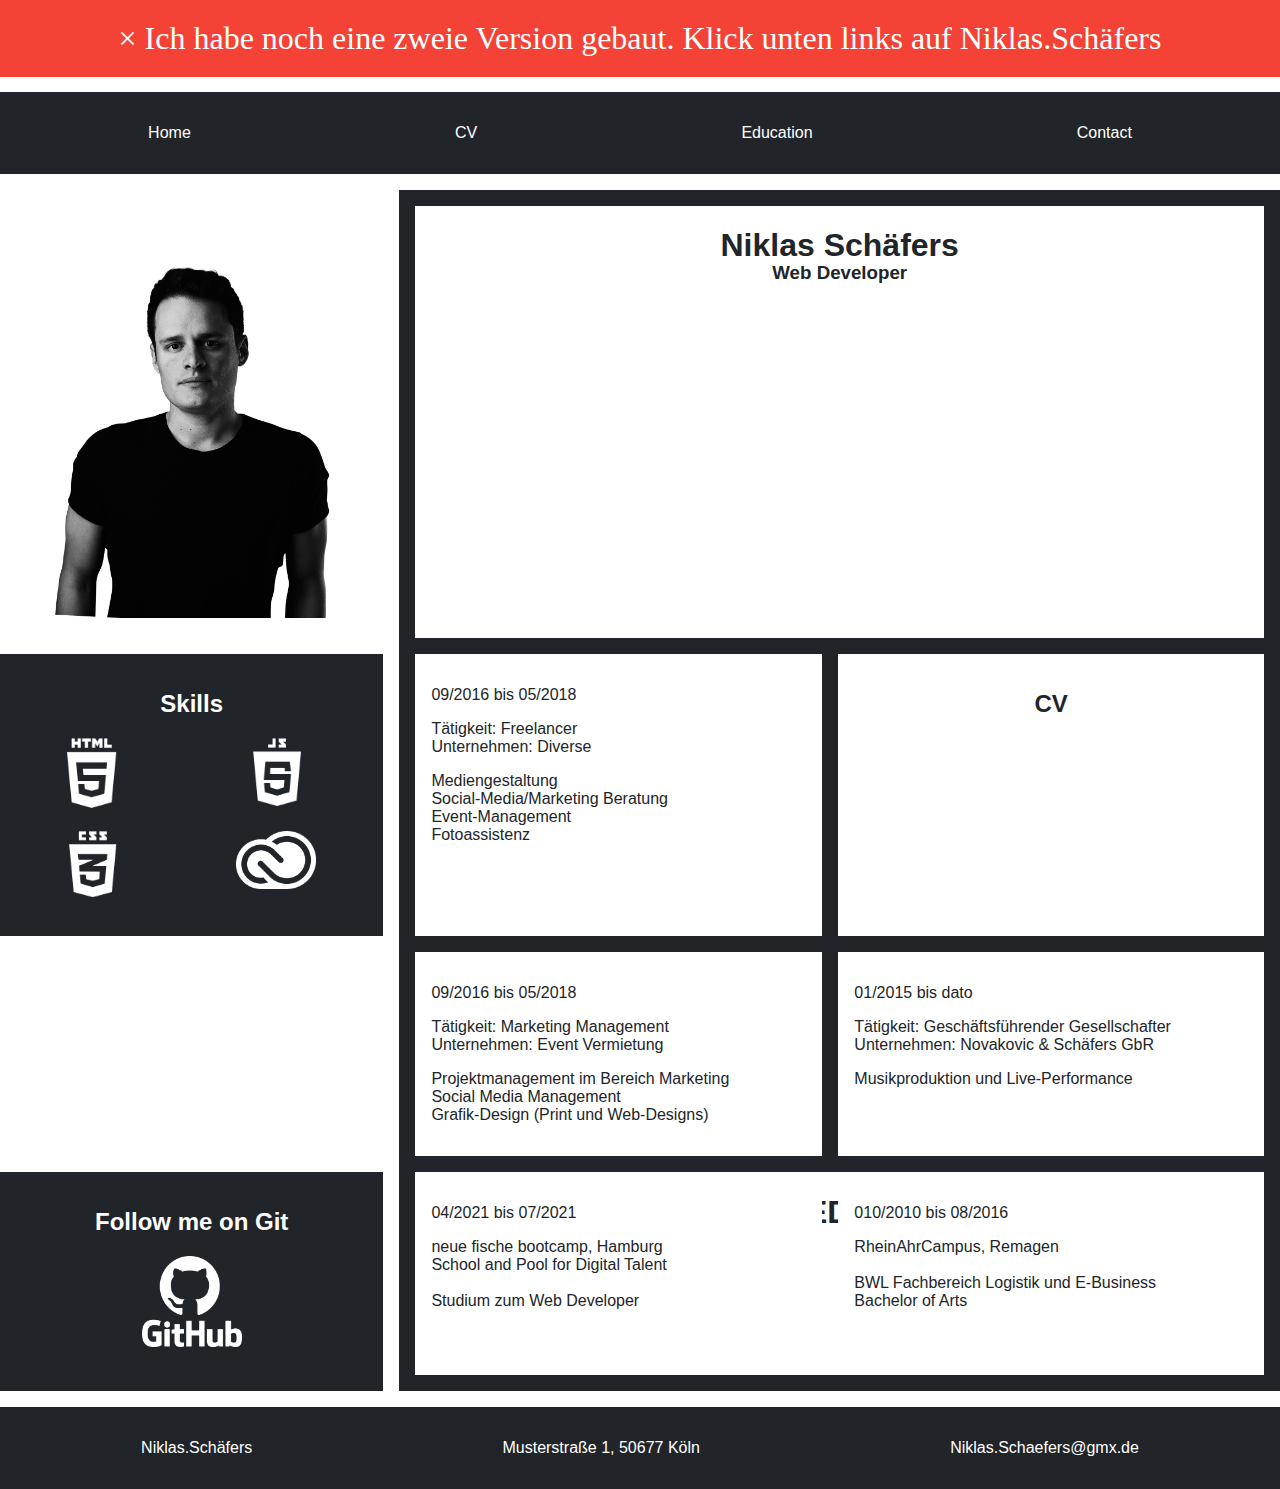
==== commit 784e507f: "added favicon" ====
--- a/index.html
+++ b/index.html
@@ -5,6 +5,7 @@
     <meta http-equiv="X-UA-Compatible" content="IE=edge" />
     <meta name="viewport" content="width=device-width, initial-scale=1.0" />
     <link href="styles.css" rel="stylesheet" />
+    <link rel="icon" href="./Dateien/icon-n.png" type="image/icon type" />
     <title>Portfolio</title>
   </head>
   <body>
@@ -12,7 +13,7 @@
       <span class="closebtn" onclick="this.parentElement.style.display='none';"
         >&times;</span
       >
-      Ich habe noch eine zweie Versiom gebaut. Klick unten links auf
+      Ich habe noch eine zweie Version gebaut. Klick unten links auf
       Niklas.Schäfers
     </div>
     <div class="wrapper">
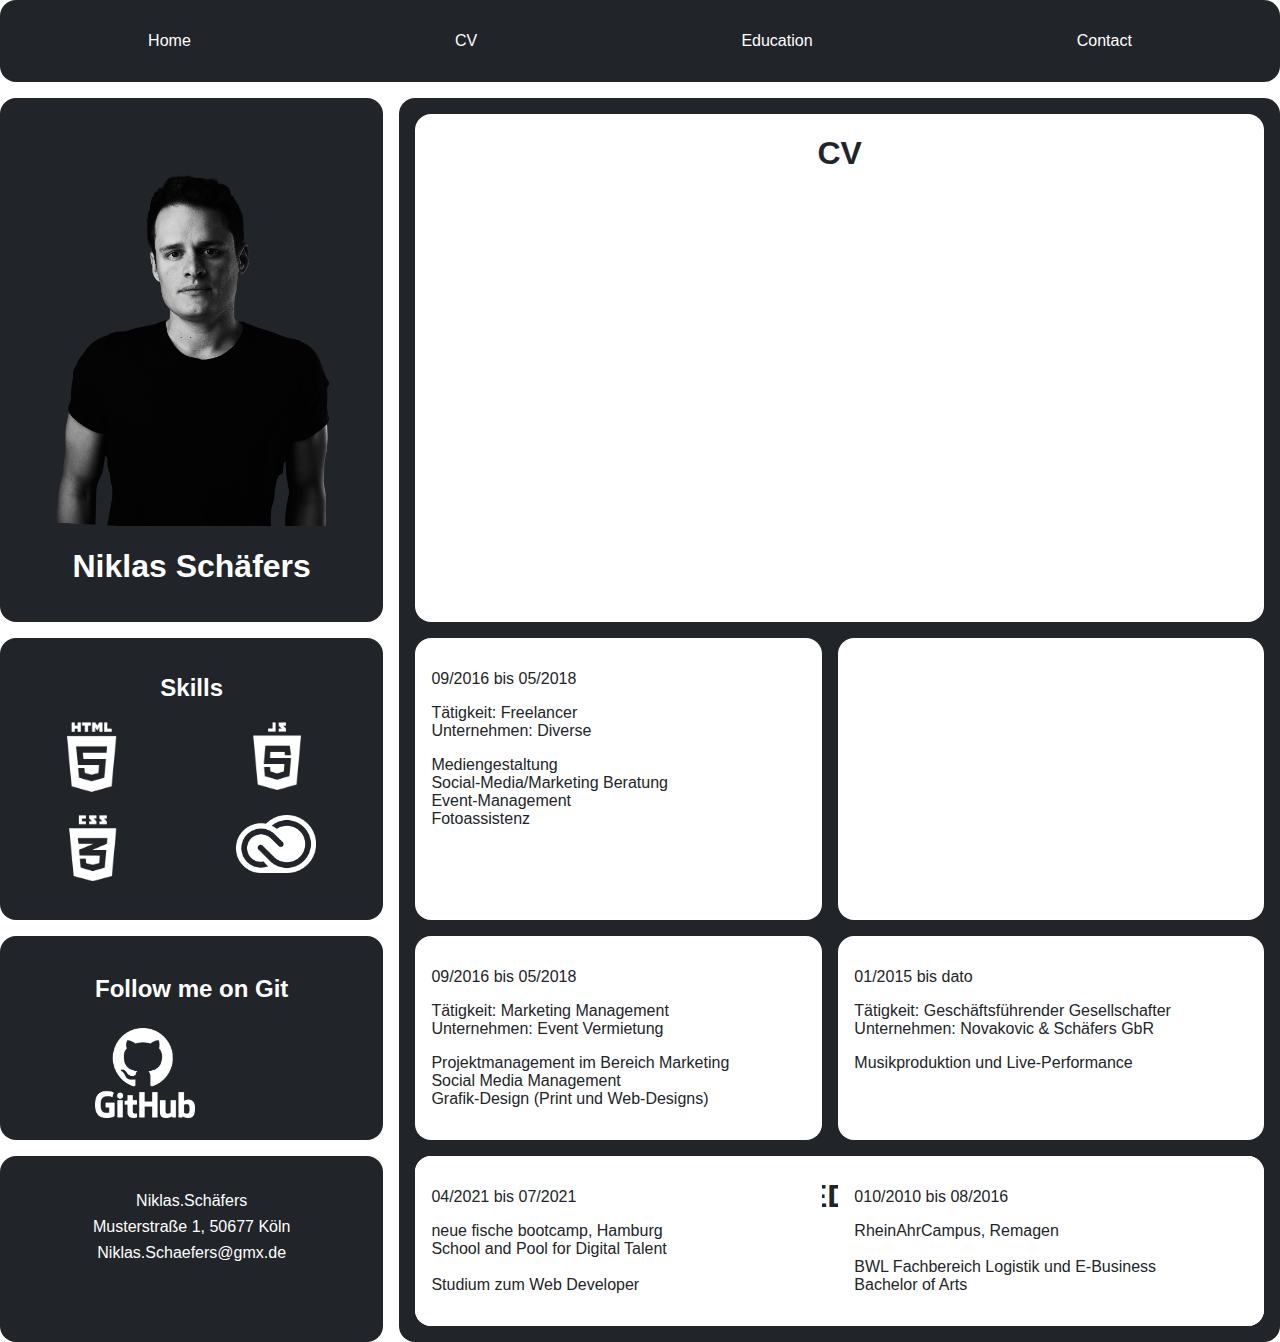
==== commit 15213cee: "make up css" ====
--- a/index.html
+++ b/index.html
@@ -9,15 +9,8 @@
     <title>Portfolio</title>
   </head>
   <body>
-    <div class="alert">
-      <span class="closebtn" onclick="this.parentElement.style.display='none';"
-        >&times;</span
-      >
-      Ich habe noch eine zweie Version gebaut. Klick unten links auf
-      Niklas.Schäfers
-    </div>
     <div class="wrapper">
-      <div class="box a">
+      <div class="box header">
         <ul>
           <li><a href="./index.html">Home</a></li>
           <li><a href=".">CV</a></li>
@@ -25,7 +18,15 @@
           <li><a href="#contactdetails">Contact</a></li>
         </ul>
       </div>
-      <div class="box b">
+      <div class="box leftcolumns">
+        <img
+          src="./Dateien/niklas.png"
+          width="300em"
+          alt="portrait von niklas"
+        />
+        <h1>Niklas Schäfers</h1>
+      </div>
+      <div class="box skills">
         <h2>Skills</h2>
         <ul>
           <li>
@@ -50,25 +51,17 @@
           </li>
         </ul>
       </div>
-      <div class="box b1">
+      <div class="box leftcolumns">
         <h2>Follow me on Git</h2>
         <a href="https://github.com/Niklas-Schaefers"
           ><img src="./Dateien/github.png" width="100em" alt="github-logo" />
         </a>
       </div>
-      <div class="box c">
-        <img
-          src="./Dateien/niklas.png"
-          width="300em"
-          alt="portrait von niklas"
-        />
-      </div>
-      <div class="box d">
-        <div class="box e">
-          <h1>Niklas&nbsp;Schäfers</h1>
-          <h3 id="cv">Web&nbsp;Developer</h3>
+      <div class="box mainbox">
+        <div class="box full-colum">
+          <h1>CV</h1>
         </div>
-        <div class="box f">
+        <div class="box upleft">
           <p>09/2016 bis 05/2018</p>
           <p>Tätigkeit: Freelancer<br />Unternehmen: Diverse <br /></p>
           <ul>
@@ -78,17 +71,8 @@
             <li>Fotoassistenz</li>
           </ul>
         </div>
-        <div class="box l">
-          <h2>CV</h2>
-          <p>
-            <!-- Lorem ipsum dolor sit amet consectetur adipisicing elit.<br />
-            Dignissimos, adipisci! Quidem culpa minus quis quam sunt a, sint<br />
-            velit fuga suscipit nostrum adipisci temporibus consequuntur
-            porro<br />
-            unde voluptatibus? Quis, quae. -->
-          </p>
-        </div>
-        <div class="box g">
+        <div class="box upright"></div>
+        <div class="box centerleft">
           <p>09/2016 bis 05/2018</p>
           <p>
             Tätigkeit: Marketing Management<br />Unternehmen: Event Vermietung
@@ -100,7 +84,7 @@
             <li>Grafik-Design (Print und Web-Designs)</li>
           </ul>
         </div>
-        <div class="box h">
+        <div class="box centerright">
           <p>01/2015 bis dato</p>
           <p>
             Tätigkeit: Geschäftsführender Gesellschafter<br />Unternehmen:
@@ -110,12 +94,11 @@
             <li>Musikproduktion und Live-Performance</li>
           </ul>
         </div>
-        <div class="box i">
+        <div class="box full-colum">
           <h1>EDU</h1>
         </div>
-        <div class="box j">
+        <div class="box bottomleft">
           <p>04/2021 bis 07/2021</p>
-          <!-- <p>Schule: <br /><br />Abschluss</p> -->
           <ul>
             <li>
               neue fische bootcamp, Hamburg<br />
@@ -124,7 +107,7 @@
             <li><br />Studium zum Web Developer</li>
           </ul>
         </div>
-        <div class="box k">
+        <div class="box bottomright">
           <p>010/2010 bis 08/2016</p>
           <ul>
             <li>RheinAhrCampus, Remagen</li>
@@ -132,7 +115,6 @@
             <li>Bachelor of Arts</li>
           </ul>
         </div>
-        <!-- <div class="box m">M</div> -->
       </div>
       <div class="box footer">
         <ul>
--- a/styles.css
+++ b/styles.css
@@ -15,7 +15,6 @@
 .wrapper {
   display: grid;
   gap: 1em;
-  /* grid-template-columns: 5em */
   background-color: white;
   color: #212529;
 }
@@ -23,7 +22,7 @@
 .box {
   background-color: #212529;
   color: white;
-  /* border-radius: 2em; */
+  border-radius: 1em;
   padding: 1em;
   font-size: 1em;
   font-family: sans-serif;
@@ -39,10 +38,10 @@
   text-align: center;
 }
 
-.a {
+.header {
   grid-column: 1 / 5;
 }
-.a ul {
+.header ul {
   display: grid;
   grid-template-columns: repeat(4, auto);
   text-align: center;
@@ -50,20 +49,17 @@
   font-size: 1em;
 }
 
-.a li a {
+li a {
   text-decoration: none;
   color: white;
 }
-.a li a:hover {
+
+li a:hover {
   background-color: white;
   color: #212529;
 }
 
-.b {
-  grid-row: 3;
-}
-
-.b ul {
+.skills ul {
   display: grid;
   grid-template-columns: repeat(2, auto);
   grid-template-rows: repeat(2, auto);
@@ -73,29 +69,7 @@
   font-size: 1em;
 }
 
-.b li a {
-  text-decoration: none;
-  color: white;
-}
-.b li a:hover {
-  background-color: white;
-  color: #212529;
-}
-
-.b1 {
-  grid-row: 5;
-  text-align: center;
-  padding-bottom: 2.5em;
-}
-
-.c {
-  grid-column: 5em;
-  grid-row: 2;
-  background-color: white;
-  margin: 0 auto;
-}
-
-.d {
+.mainbox {
   grid-column: 2 / 5;
   grid-row: 2 / 6;
   display: grid;
@@ -103,57 +77,20 @@
   grid-template-rows: subgrid;
 }
 
-.e {
+.full-colum {
   grid-column: 1/3;
-  grid-row: 1;
   text-align: center;
   line-height: 0.4vw;
 }
 
-.i {
-  grid-column: 1/3;
-  grid-row: 4;
+.footer ul {
   text-align: center;
-  line-height: 0.4vw;
+  font-size: 1em;
+  line-height: 2vw;
 }
 
-.f {
-  grid-column: 1;
-  grid-row: 2;
+.leftcolumns {
+  display: grid;
+  align-items: center;
+  justify-content: center;
 }
-.l {
-  grid-column: 2;
-  grid-row: 2;
-}
-
-.footer {
-  grid-column: 1/5;
-  grid-row: 6;
-  font-size: 1em;
-}
-
-.footer ul {
-  display: grid;
-  grid-template-columns: repeat(3, auto);
-  text-align: center;
-  overflow: hidden;
-  font-size: 1em;
-}
-
-.footer li a {
-  text-decoration: none;
-  color: white;
-}
-.footer li a:hover {
-  background-color: white;
-  color: #212529;
-}
-
-.alert {
-  padding: 20px;
-  background-color: #f44336; /* Red */
-  color: white;
-  margin-bottom: 15px;
-  font-size: 2em;
-  text-align: center;
-}
